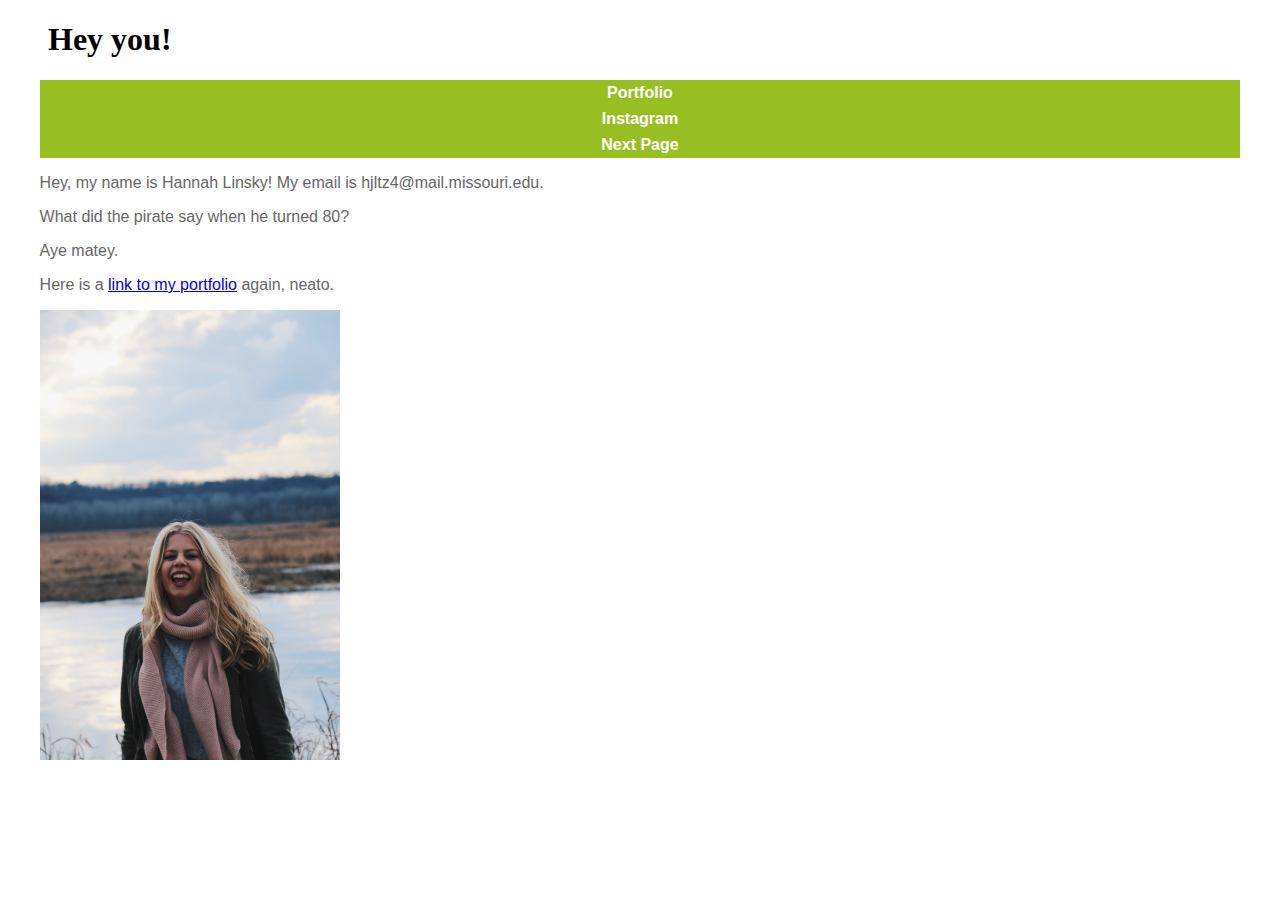
==== index.html @ 43d86e7f "couple minor validator changes" ====
<!DOCTYPE html PUBLIC "-//W3C//DTD XHTML 1.0 Transitional//EN"
   "http://www.w3.org/TR/xhtml1/DTD/xhtml1-transitional.dtd">

<html xmlns="http://www.w3.org/1999/xhtml">

<head>
	<title>	my first website </title>
	<meta http-equiv="content-type"
		content="text/html;charset=utf-8" />
  <link rel="stylesheet" type="text/css" href="style.css" />
</head>

<body>

  <h1> Hey you! </h1>

<!--This is a comment. It won't show up in your browser, only in the page source-->

  <div id="container">
      <ul id="nav">
    <li> <a href="https://www.hannahjanie.com">Portfolio </a> </li>
    <li> <a href="https://www.instagram.com/hannahjaniee">Instagram </a> </li>
    <li> <a href="index1.1.html"> Next Page </a> </li>

  </ul>

  <p> Hey, my name is Hannah Linsky! My email is hjltz4@mail.missouri.edu. </p>
  <p> What did the pirate say when he turned 80? </p>
  <p> Aye matey. </p>

  <p> Here is a <a href="https://www.hannahjanie.com">link to my portfolio</a> again, neato. </p>


<a href="mailto:hjltz4@mail.missouri.edu">
<img src="hannah.jpg" alt="me" width="300px"/> </a>

</div>
</body>

</html>
---- style.css ----
/*styles go here*/


p {
  color: #666666;
  font-family: Helvetica, Arial, sans-serif;
}

h1 {
  font-family: Georgia, "Times New Roman", serif;
  padding-left: 1.25em;
}

#container {
  width: 95%;
  margin: 0 auto;
}

#nav {
  padding: 0;
  list-style-type: none;
}


#nav li{
  margin: 0;
  padding: 0;
}

#nav a:link, #nav a:visited {
  color: #ffffff;
  background-color: #98bf21;
  font-weight: bold;
  display: block;
  text-decoration: none;
  text-align: center;
  font-family: Helvetica, Arial, sans-serif;
  padding: 4px;
 }

 #nav a:hover, #nav a:active {
   background-color: #7a991a;
 }

 .caption {
   color: black;
   font-family: Georgia, "Times New Roman", serif;
   font-style: italic;
   font-size: 0.8em;
   margin-top: 0;
   text-align: right;
 }

#footer {
  color: black;
  font-family: Georgia, "Times New Roman", serif;
  font-size: 0.8em;
  border-top: 1px solid black;
}

img {
  border: none;
}
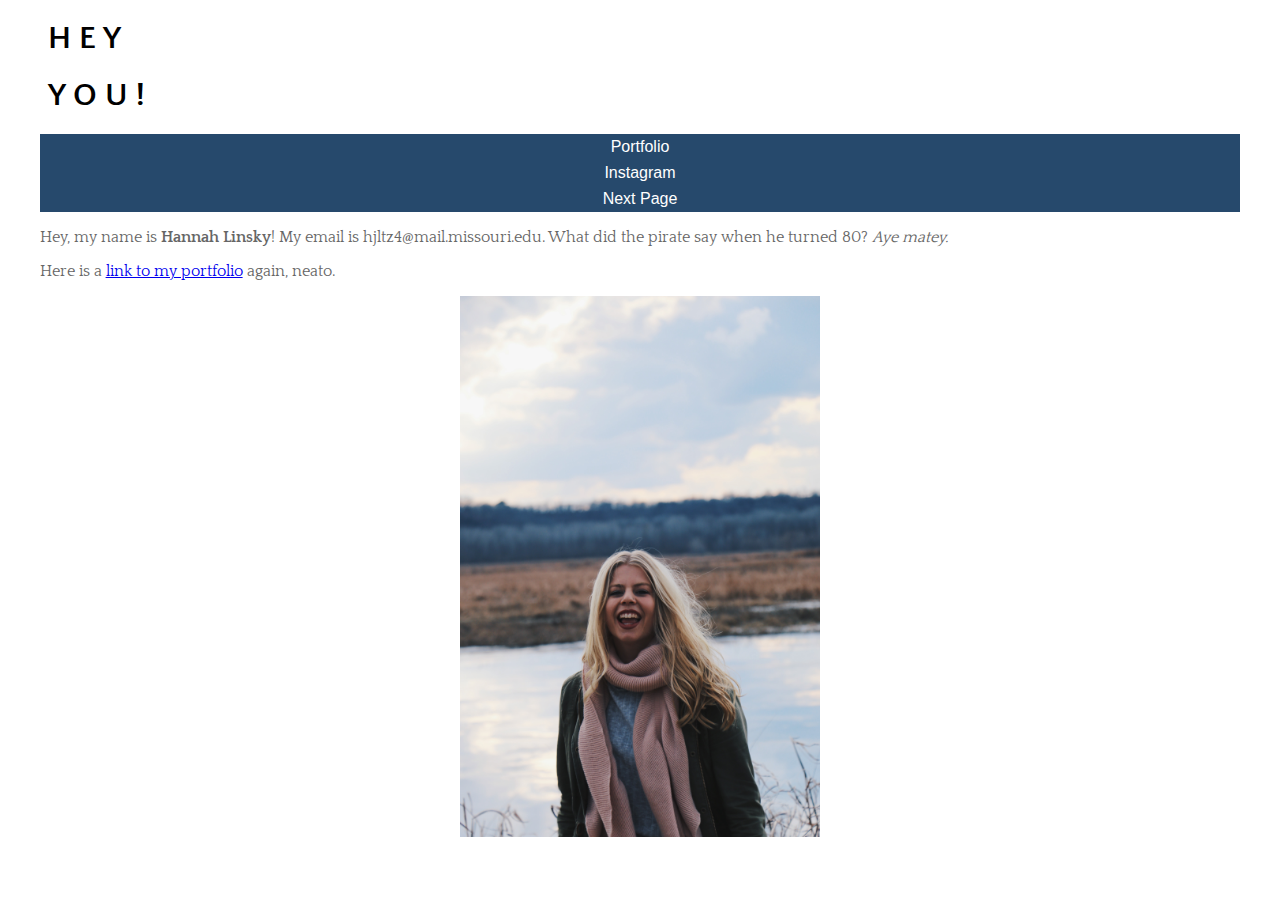
==== commit 937498e8: "messing with fonts" ====
--- a/index.html
+++ b/index.html
@@ -8,11 +8,13 @@
 	<meta http-equiv="content-type"
 		content="text/html;charset=utf-8" />
   <link rel="stylesheet" type="text/css" href="style.css" />
+  <link href="https://fonts.googleapis.com/css?family=Quattrocento+Sans:400,400i,700|Quattrocento:400,700" rel="stylesheet"/>
 </head>
 
 <body>
 
-  <h1> Hey you! </h1>
+  <h1> H E Y </h1>
+  <h1> Y O U ! </h1>
 
 <!--This is a comment. It won't show up in your browser, only in the page source-->
 
@@ -24,9 +26,7 @@
 
   </ul>
 
-  <p> Hey, my name is Hannah Linsky! My email is hjltz4@mail.missouri.edu. </p>
-  <p> What did the pirate say when he turned 80? </p>
-  <p> Aye matey. </p>
+  <p> Hey, my name is <span class= "bold"> Hannah Linsky</span>! My email is hjltz4@mail.missouri.edu. What did the pirate say when he turned 80? <span class= "italic"> Aye matey. </span> </p>
 
   <p> Here is a <a href="https://www.hannahjanie.com">link to my portfolio</a> again, neato. </p>
 
--- a/style.css
+++ b/style.css
@@ -3,11 +3,14 @@
 
 p {
   color: #666666;
-  font-family: Helvetica, Arial, sans-serif;
+  font-family: 'Quattrocento', Georgia, "Times New Roman", serif;
 }
 
+  .bold { font-weight: 700; }
+  .italic { font-style: italic; }
+
 h1 {
-  font-family: Georgia, "Times New Roman", serif;
+  font-family: 'Quattrocento Sans', Helvetica, Arial, sans-serif;
   padding-left: 1.25em;
 }
 
@@ -29,22 +32,21 @@
 
 #nav a:link, #nav a:visited {
   color: #ffffff;
-  background-color: #98bf21;
-  font-weight: bold;
+  background-color: #26496c;
   display: block;
   text-decoration: none;
   text-align: center;
-  font-family: Helvetica, Arial, sans-serif;
+  font-family: "Century Gothic", Arial, sans-serif;
   padding: 4px;
  }
 
  #nav a:hover, #nav a:active {
-   background-color: #7a991a;
+   background-color: #4b749f;
  }
 
  .caption {
    color: black;
-   font-family: Georgia, "Times New Roman", serif;
+   font-family: 'Quattrocento Sans', Helvetica, Arial, sans-serif;
    font-style: italic;
    font-size: 0.8em;
    margin-top: 0;
@@ -53,11 +55,14 @@
 
 #footer {
   color: black;
-  font-family: Georgia, "Times New Roman", serif;
+  font-family: 'Quattrocento', Georgia, "Times New Roman", serif;
   font-size: 0.8em;
   border-top: 1px solid black;
 }
 
 img {
-  border: none;
+  display: block;
+    margin-left: auto;
+    margin-right: auto;
+    width: 30%;
 }
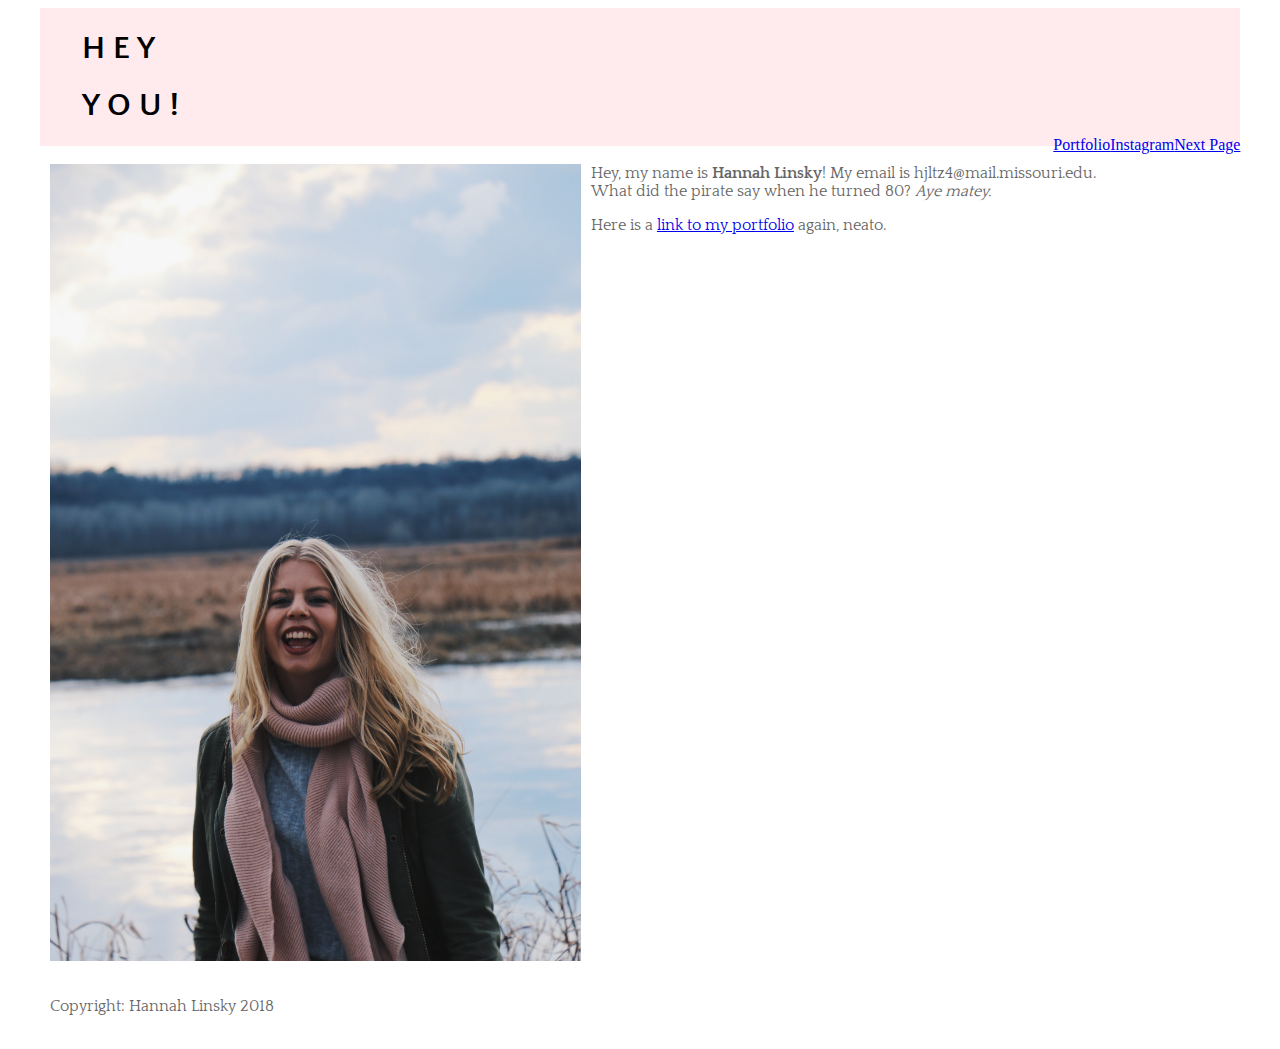
==== commit 71aad6e0: "more flexbox" ====
--- a/index.html
+++ b/index.html
@@ -13,27 +13,43 @@
 
 <body>
 
+<div id="container">
+<div class="header">
   <h1> H E Y </h1>
   <h1> Y O U ! </h1>
+</div>
 
 <!--This is a comment. It won't show up in your browser, only in the page source-->
 
-  <div id="container">
-      <ul id="nav">
+
+  <div class="navigation">
+  <ul class="navigation">
     <li> <a href="https://www.hannahjanie.com">Portfolio </a> </li>
     <li> <a href="https://www.instagram.com/hannahjaniee">Instagram </a> </li>
     <li> <a href="index1.1.html"> Next Page </a> </li>
+  </ul>
+</div>
 
-  </ul>
+<div class=“wrapper”>
 
-  <p> Hey, my name is <span class= "bold"> Hannah Linsky</span>! My email is hjltz4@mail.missouri.edu. What did the pirate say when he turned 80? <span class= "italic"> Aye matey. </span> </p>
-
-  <p> Here is a <a href="https://www.hannahjanie.com">link to my portfolio</a> again, neato. </p>
-
-
+<article>
+<div class="image">
 <a href="mailto:hjltz4@mail.missouri.edu">
 <img src="hannah.jpg" alt="me" width="300px"/> </a>
+</div>
 
+<div class="story">
+  <p class="first"> Hey, my name is <span class= "bold"> Hannah Linsky</span>! My email is hjltz4@mail.missouri.edu. What did the pirate say when he turned 80? <span class= "italic"> Aye matey. </span> </p>
+  <p> Here is a <a href="https://www.hannahjanie.com">link to my portfolio</a> again, neato. </p>
+</div>
+
+</article>
+
+<footer>
+<p>Copyright: Hannah Linsky 2018</p>
+</footer>
+
+</div>
 </div>
 </body>
 
--- a/style.css
+++ b/style.css
@@ -14,10 +14,24 @@
   padding-left: 1.25em;
 }
 
+.header {
+    background: #ffebed;
+    padding: 2px;
+    margin-bottom: -10px;
+}
+
 #container {
   width: 95%;
   margin: 0 auto;
 }
+
+.navigation {
+  list-style: none;
+  margin: 0;
+  padding: 0;
+  display: flex;
+  flex-flow: column;}
+
 
 #nav {
   padding: 0;
@@ -37,12 +51,24 @@
   text-decoration: none;
   text-align: center;
   font-family: "Century Gothic", Arial, sans-serif;
-  padding: 4px;
- }
+  padding: 4px;}
 
  #nav a:hover, #nav a:active {
-   background-color: #4b749f;
- }
+   background-color: #4b749f;}
+
+#nav {
+ 	display: flex;
+ 	flex-flow: column;}
+
+#nav a {
+    text-align:center;
+    padding: 10px;
+    border-bottom:1px solid black;}
+
+#nav li:last-of-type a{
+      border-bottom: none;
+    }
+
 
  .caption {
    color: black;
@@ -64,5 +90,57 @@
   display: block;
     margin-left: auto;
     margin-right: auto;
-    width: 30%;
+    width: 100%;
 }
+
+.wrapper {
+	display: flex;
+  flex-flow: row wrap;}
+
+  header, article, footer {
+        flex: 1 100%;
+        padding: 10px; }
+
+
+@media (min-width:800px) {
+
+  .navigation {
+
+        flex-flow: row wrap;
+        justify-content: flex-end;}
+
+  .navigation a {
+        border: none;}
+
+  article {
+      	flex: 3 0px;}
+
+  article {
+        order: 2;}
+
+  footer {
+        order: 4;}
+
+            /*These styles apply to the Flexbox image technique */
+
+  article {
+          display: flex;
+          flex-flow: row;
+          flex-wrap: wrap;}
+
+            /*This code is for the first image attempt -- the object-fit property*/
+            /*img {
+                width: 45%;
+                object-fit: contain;
+            }*/
+
+  .image {
+        width: 45%;
+        margin-right: 10px;}
+
+  .story {
+        width: 45%;}
+
+  .first {
+        margin-top: 0;}
+        }
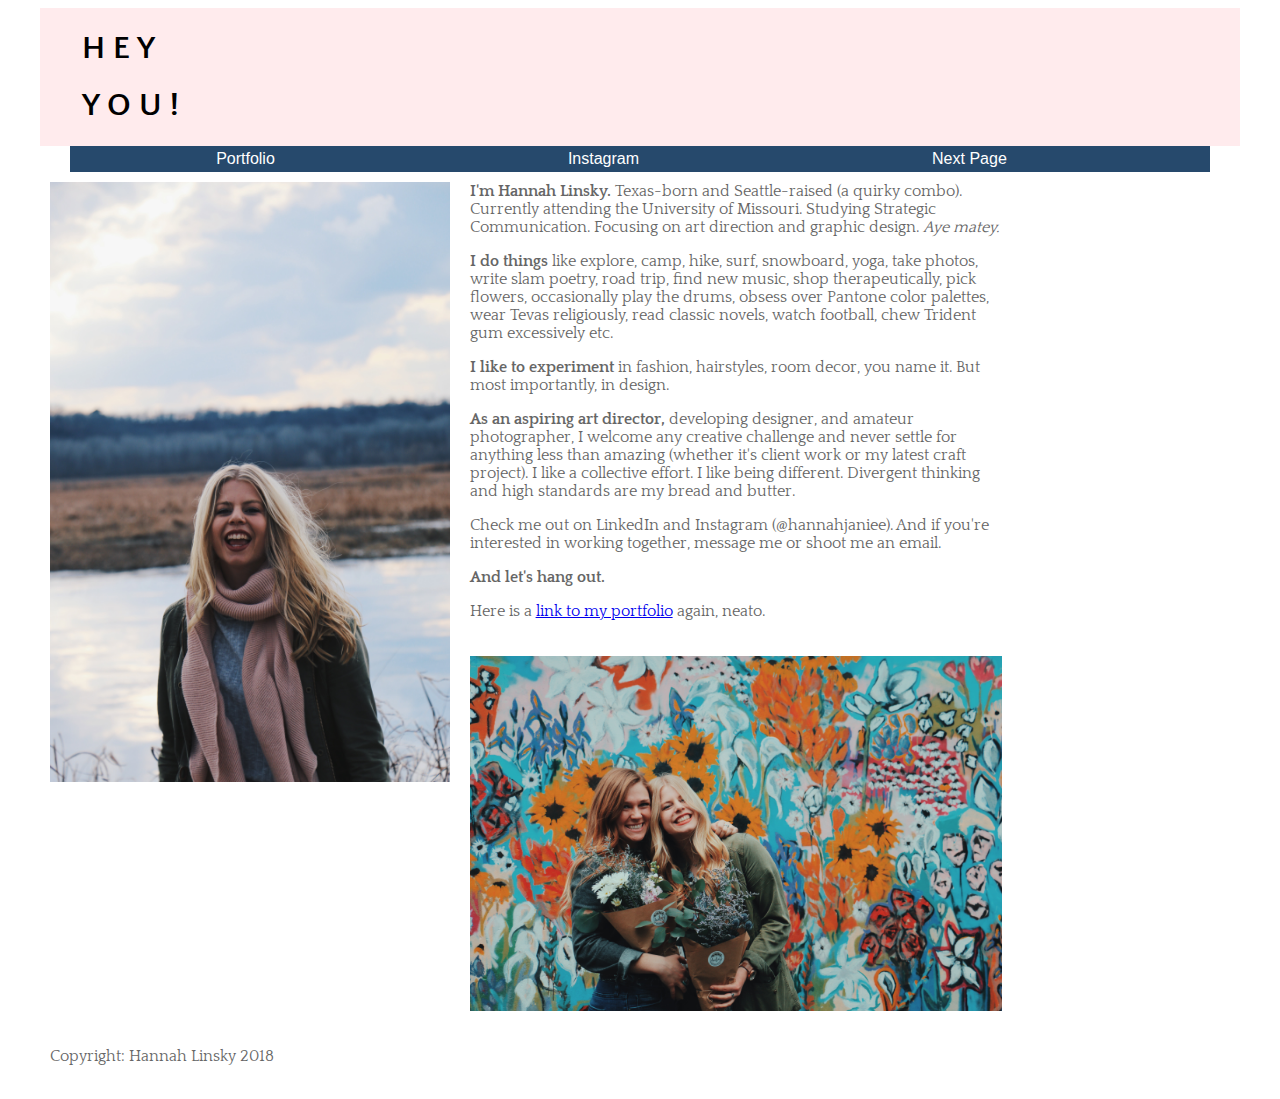
==== commit a93239aa: "grid added" ====
--- a/index.html
+++ b/index.html
@@ -22,7 +22,7 @@
 <!--This is a comment. It won't show up in your browser, only in the page source-->
 
 
-  <div class="navigation">
+  <div id="container2">
   <ul class="navigation">
     <li> <a href="https://www.hannahjanie.com">Portfolio </a> </li>
     <li> <a href="https://www.instagram.com/hannahjaniee">Instagram </a> </li>
@@ -39,8 +39,23 @@
 </div>
 
 <div class="story">
-  <p class="first"> Hey, my name is <span class= "bold"> Hannah Linsky</span>! My email is hjltz4@mail.missouri.edu. What did the pirate say when he turned 80? <span class= "italic"> Aye matey. </span> </p>
+  <p class="first"> <span class= "bold"> I'm Hannah Linsky. </span> Texas-born and Seattle-raised (a quirky combo). Currently attending the University of Missouri. Studying Strategic Communication. Focusing on art direction and graphic design.  <span class= "italic"> Aye matey. </span> </p>
+
+  <p> <span class= "bold"> I do things </span> like explore, camp, hike, surf, snowboard, yoga, take photos, write slam poetry, road trip, find new music, shop therapeutically, pick flowers, occasionally play the drums, obsess over Pantone color palettes, wear Tevas religiously, read classic novels, watch football, chew Trident gum excessively etc. </p>
+
+  <p> <span class= "bold"> I like to experiment  </span>  in fashion, hairstyles, room decor, you name it. But most importantly, in design. ​</p>
+
+  <p> <span class= "bold"> As an aspiring art director, </span> developing designer, and amateur photographer, I welcome any creative challenge and never settle for anything less than amazing (whether it's client work or my latest craft project). I like a collective effort. I like being different. Divergent thinking and high standards are my bread and butter. </p>
+
+  <p> Check me out on LinkedIn and Instagram (@hannahjaniee). And if you're interested in working together, message me or shoot me an email.
+
+  <p> <span class= "bold"> And let's hang out. </span> </p>
+
   <p> Here is a <a href="https://www.hannahjanie.com">link to my portfolio</a> again, neato. </p>
+</div>
+
+<div class="image2">
+<img src="hannah2.jpg" alt="me" width="300px"/> </a>
 </div>
 
 </article>
--- a/style.css
+++ b/style.css
@@ -17,7 +17,6 @@
 .header {
     background: #ffebed;
     padding: 2px;
-    margin-bottom: -10px;
 }
 
 #container {
@@ -25,6 +24,11 @@
   margin: 0 auto;
 }
 
+#container2 {
+  width: 95%;
+  margin: 0 auto;
+  background-color: #26496c;
+}
 .navigation {
   list-style: none;
   margin: 0;
@@ -33,18 +37,18 @@
   flex-flow: column;}
 
 
-#nav {
+.navigation {
   padding: 0;
   list-style-type: none;
 }
 
 
-#nav li{
+.navigation li{
   margin: 0;
   padding: 0;
 }
 
-#nav a:link, #nav a:visited {
+.navigation a:link, .navigation a:visited {
   color: #ffffff;
   background-color: #26496c;
   display: block;
@@ -53,21 +57,16 @@
   font-family: "Century Gothic", Arial, sans-serif;
   padding: 4px;}
 
- #nav a:hover, #nav a:active {
+ .navigation a:hover, #nav a:active {
    background-color: #4b749f;}
 
-#nav {
+.navigation {
  	display: flex;
  	flex-flow: column;}
 
-#nav a {
+.navigation a {
     text-align:center;
-    padding: 10px;
-    border-bottom:1px solid black;}
-
-#nav li:last-of-type a{
-      border-bottom: none;
-    }
+    padding: 10px;}
 
 
  .caption {
@@ -90,8 +89,7 @@
   display: block;
     margin-left: auto;
     margin-right: auto;
-    width: 100%;
-}
+    width: 100%;}
 
 .wrapper {
 	display: flex;
@@ -101,46 +99,97 @@
         flex: 1 100%;
         padding: 10px; }
 
+@media (min-width:500px) {
 
-@media (min-width:800px) {
+      .navigation {
+        flex-flow: row wrap;
+                justify-content: space-around;}
+
+      .navigation a {
+        border: none;}
+
+      .navigation {
+        width: 95%;}
+
+      article {
+        display: grid;
+        grid-template-columns: 2fr 1fr 1fr;
+        grid-gap: 20px;
+        grid-template-areas:
+          "a c c"
+          "b c c";}
+
+      footer {
+          order: 4;}
+
+
+      .image {
+          width: 100%;
+          margin-right: 10px;
+          grid-area: a;}
+
+      .image2 {
+          width: 100%;
+          margin-right: 10px;
+          grid-area: b;}
+
+                /* .image3 {
+                      width: 60%;
+                      margin-right: 10px;
+                      grid-area: b;} */
+
+      .story {
+          width: 90%;
+          grid-area: c;}
+
+      .first {
+          margin-top: 0;}
+    }
+
+@media (min-width:1000px) {
 
   .navigation {
-
         flex-flow: row wrap;
-        justify-content: flex-end;}
+        justify-content: space-around;}
 
   .navigation a {
         border: none;}
 
-  article {
-      	flex: 3 0px;}
+  .navigation {
+  width: 95%;}
 
   article {
-        order: 2;}
+    display: grid;
+    grid-template-columns: 400px 1fr 1fr;
+    grid-gap: 20px;
+    grid-template-areas:
+      "a c c"
+      "a b b";}
 
   footer {
         order: 4;}
 
-            /*These styles apply to the Flexbox image technique */
-
-  article {
-          display: flex;
-          flex-flow: row;
-          flex-wrap: wrap;}
-
-            /*This code is for the first image attempt -- the object-fit property*/
-            /*img {
-                width: 45%;
-                object-fit: contain;
-            }*/
 
   .image {
-        width: 45%;
-        margin-right: 10px;}
+        width: 100%;
+        margin-right: 10px;
+        grid-area: a;}
+
+  .image2 {
+
+        width: 70%;
+        margin-right: 10px;
+        grid-area: b;}
+
+  /* .image3 {
+        width: 60%;
+        margin-right: 10px;
+        grid-area: b;} */
 
   .story {
-        width: 45%;}
+        width: 70%;
+        grid-area: c;}
 
   .first {
         margin-top: 0;}
-        }
+      }
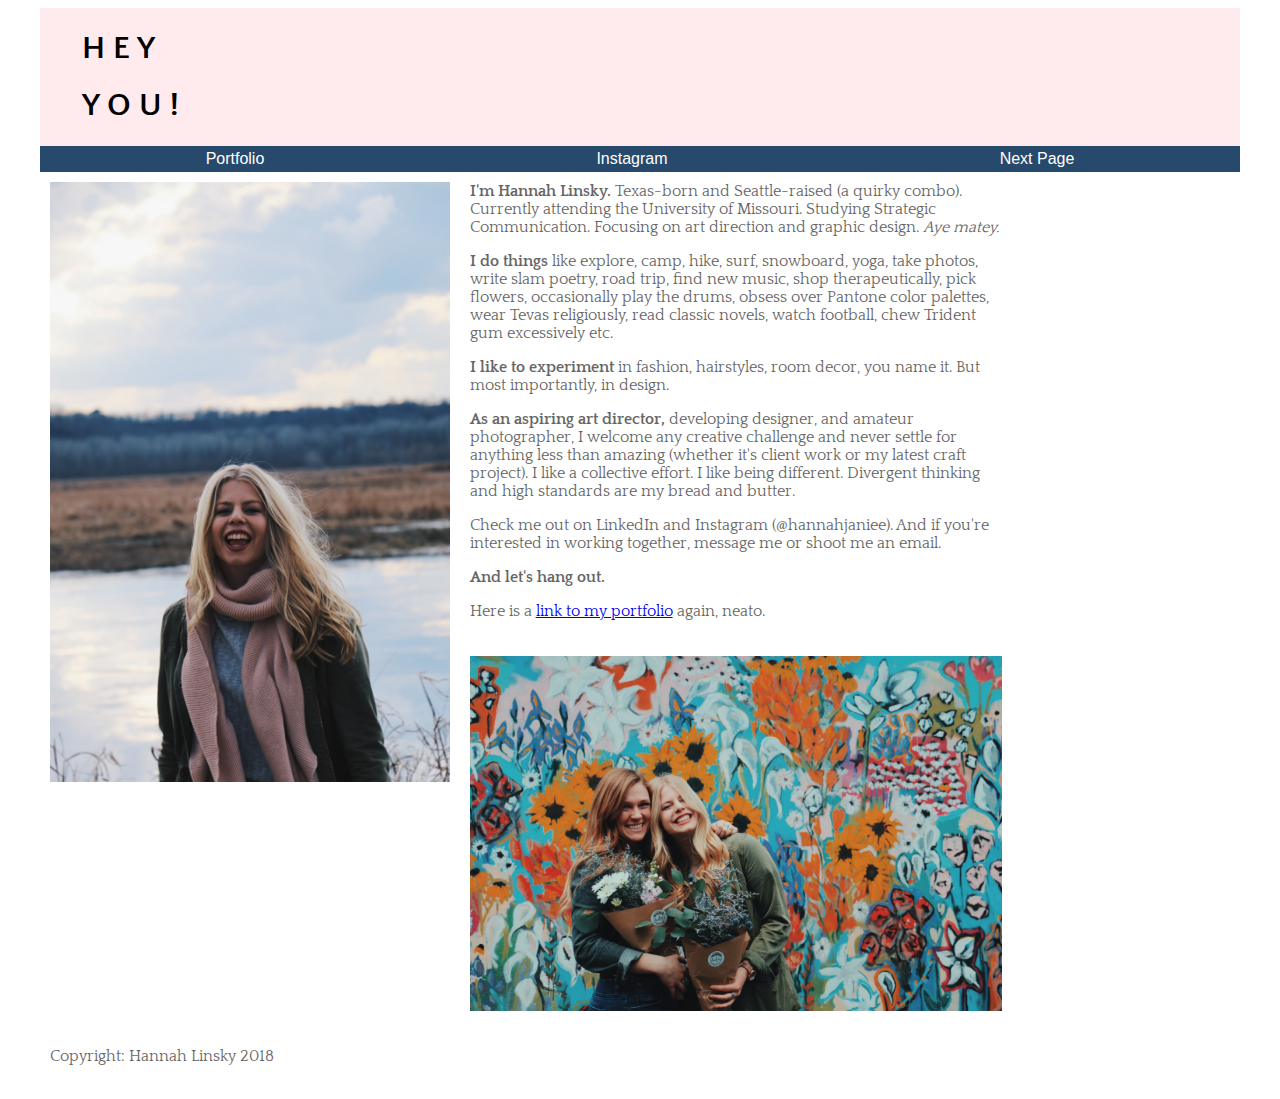
==== commit 5c836535: "working on js" ====
--- a/index.html
+++ b/index.html
@@ -7,7 +7,9 @@
 	<title>	my first website </title>
 	<meta http-equiv="content-type"
 		content="text/html;charset=utf-8" />
+  <meta name="viewport" content="width=device-width, initial-scale=1">
   <link rel="stylesheet" type="text/css" href="style.css" />
+  <script src="menu.js" type="text/javascript"></script>
   <link href="https://fonts.googleapis.com/css?family=Quattrocento+Sans:400,400i,700|Quattrocento:400,700" rel="stylesheet"/>
 </head>
 
@@ -19,10 +21,9 @@
   <h1> Y O U ! </h1>
 </div>
 
-<!--This is a comment. It won't show up in your browser, only in the page source-->
-
 
   <div id="container2">
+    <a class="menu-trigger" href="#">&#9776;</a>
   <ul class="navigation">
     <li> <a href="https://www.hannahjanie.com">Portfolio </a> </li>
     <li> <a href="https://www.instagram.com/hannahjaniee">Instagram </a> </li>
--- a/style.css
+++ b/style.css
@@ -25,7 +25,7 @@
 }
 
 #container2 {
-  width: 95%;
+  width: 100%;
   margin: 0 auto;
   background-color: #26496c;
 }
@@ -41,7 +41,6 @@
   padding: 0;
   list-style-type: none;
 }
-
 
 .navigation li{
   margin: 0;
@@ -57,7 +56,7 @@
   font-family: "Century Gothic", Arial, sans-serif;
   padding: 4px;}
 
- .navigation a:hover, #nav a:active {
+ .navigation a:hover, .navigation a:active {
    background-color: #4b749f;}
 
 .navigation {
@@ -99,6 +98,14 @@
         flex: 1 100%;
         padding: 10px; }
 
+  .menu-trigger {
+        order: 1;
+        font-size: 1.75em;
+        width: 2em;}
+
+  .navigation {
+            display: none;}
+
 @media (min-width:500px) {
 
       .navigation {
@@ -107,9 +114,6 @@
 
       .navigation a {
         border: none;}
-
-      .navigation {
-        width: 95%;}
 
       article {
         display: grid;
@@ -133,18 +137,24 @@
           margin-right: 10px;
           grid-area: b;}
 
-                /* .image3 {
-                      width: 60%;
-                      margin-right: 10px;
-                      grid-area: b;} */
-
       .story {
           width: 90%;
           grid-area: c;}
 
       .first {
           margin-top: 0;}
-    }
+
+    .navigation {
+        display: flex;  }
+
+    .menu-trigger {
+        display: none;  }
+
+    header h1 {
+        order: 1;}
+
+    .navigation {
+        order: 2;} }
 
 @media (min-width:1000px) {
 
@@ -154,9 +164,6 @@
 
   .navigation a {
         border: none;}
-
-  .navigation {
-  width: 95%;}
 
   article {
     display: grid;
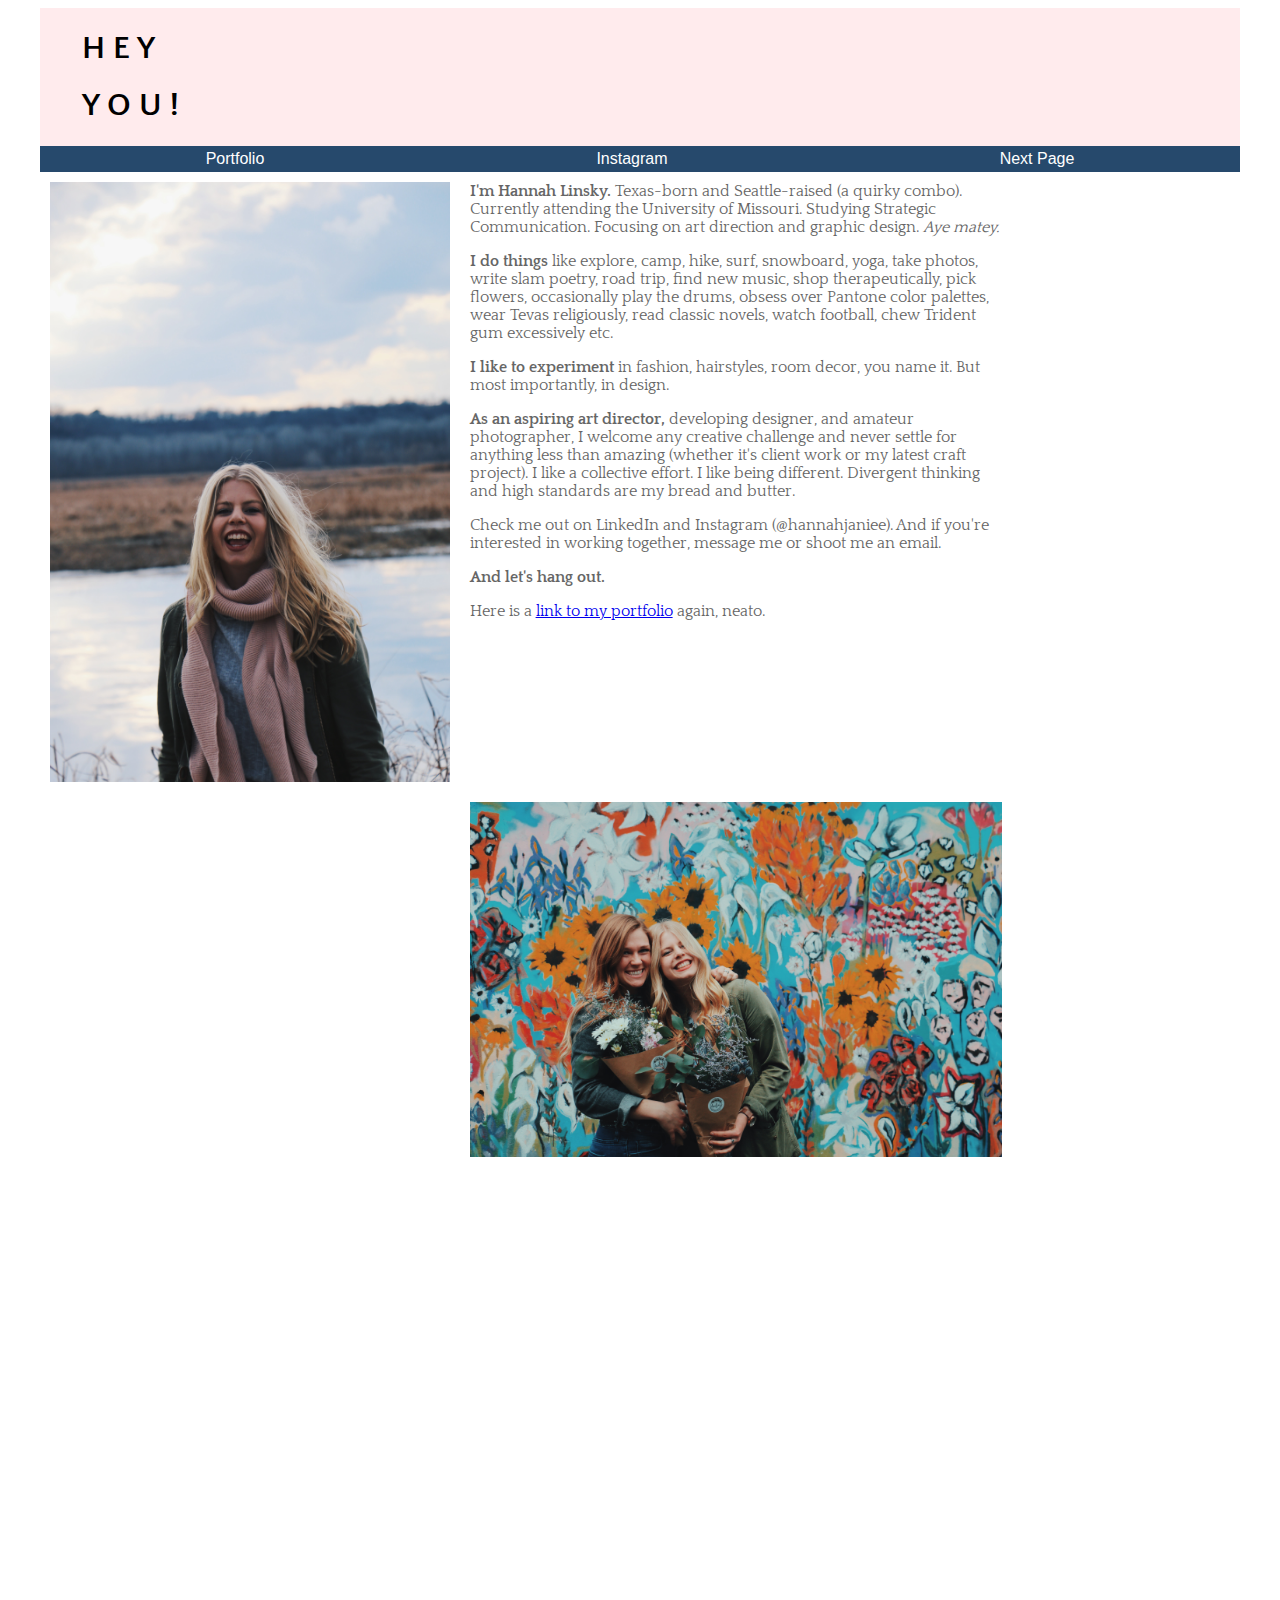
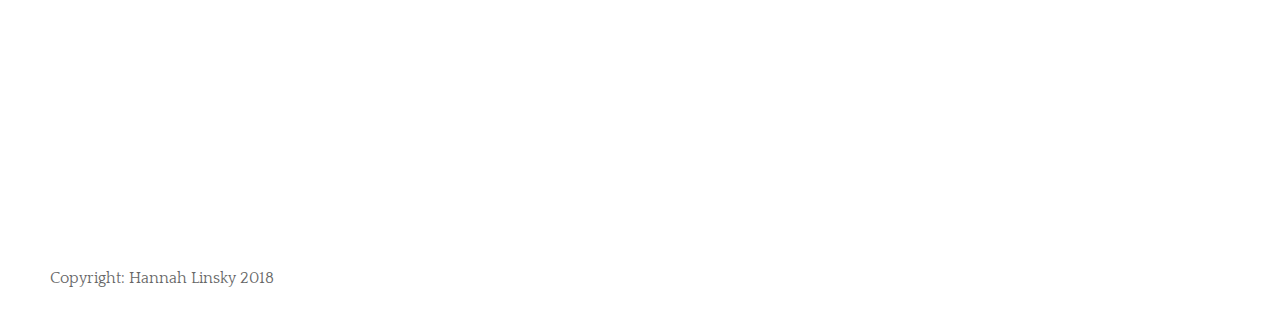
==== commit f038f098: "map embed" ====
--- a/index.html
+++ b/index.html
@@ -9,6 +9,7 @@
 		content="text/html;charset=utf-8" />
   <meta name="viewport" content="width=device-width, initial-scale=1">
   <link rel="stylesheet" type="text/css" href="style.css" />
+  <script src="https://code.jquery.com/jquery-1.12.0.min.js"></script>
   <script src="menu.js" type="text/javascript"></script>
   <link href="https://fonts.googleapis.com/css?family=Quattrocento+Sans:400,400i,700|Quattrocento:400,700" rel="stylesheet"/>
 </head>
@@ -23,7 +24,7 @@
 
 
   <div id="container2">
-    <a class="menu-trigger" href="#">&#9776;</a>
+  <a class="menu-trigger" href="#">&#9776;</a>
   <ul class="navigation">
     <li> <a href="https://www.hannahjanie.com">Portfolio </a> </li>
     <li> <a href="https://www.instagram.com/hannahjaniee">Instagram </a> </li>
@@ -61,6 +62,10 @@
 
 </article>
 
+<div class="map-wrapper">
+    <iframe src="https://www.google.com/maps/embed?pb=!1m18!1m12!1m3!1d601.0077071760796!2d-122.20778220500175!3d47.656504103088174!2m3!1f0!2f0!3f0!3m2!1i1024!2i768!4f13.1!3m3!1m2!1s0x5490132c6fd6011f%3A0x19bda14c0c804050!2sWoodmark+Waterfront+Adventures!5e0!3m2!1sen!2sus!4v1524688482148" width="600" height="450" frameborder="0" style="border:0" allowfullscreen></iframe>
+  </div> 
+
 <footer>
 <p>Copyright: Hannah Linsky 2018</p>
 </footer>
--- a/style.css
+++ b/style.css
@@ -99,9 +99,27 @@
         padding: 10px; }
 
   .menu-trigger {
-        order: 1;
         font-size: 1.75em;
-        width: 2em;}
+        color: white;
+        width: 2em;
+        text-align: right;
+        border-bottom: none;}
+
+  .map-wrapper {
+        overflow:hidden;
+        padding-bottom:56.25%;
+        position:relative;
+        height:0;
+    }
+
+    .map-wrapper iframe{
+        left:20px;
+        right: 20px;
+        top:20px;
+        height:100%;
+        width:100%;
+        position: absolute;
+    }
 
   .navigation {
             display: none;}
@@ -110,7 +128,7 @@
 
       .navigation {
         flex-flow: row wrap;
-                justify-content: space-around;}
+        justify-content: space-around;}
 
       .navigation a {
         border: none;}
@@ -140,6 +158,12 @@
       .story {
           width: 90%;
           grid-area: c;}
+          .map-wrapper {
+        overflow:hidden;
+        padding-bottom:56.25%;
+        position:relative;
+        height:0;
+    }
 
       .first {
           margin-top: 0;}
@@ -171,7 +195,7 @@
     grid-gap: 20px;
     grid-template-areas:
       "a c c"
-      "a b b";}
+      "d b b";}
 
   footer {
         order: 4;}
@@ -188,11 +212,6 @@
         margin-right: 10px;
         grid-area: b;}
 
-  /* .image3 {
-        width: 60%;
-        margin-right: 10px;
-        grid-area: b;} */
-
   .story {
         width: 70%;
         grid-area: c;}
